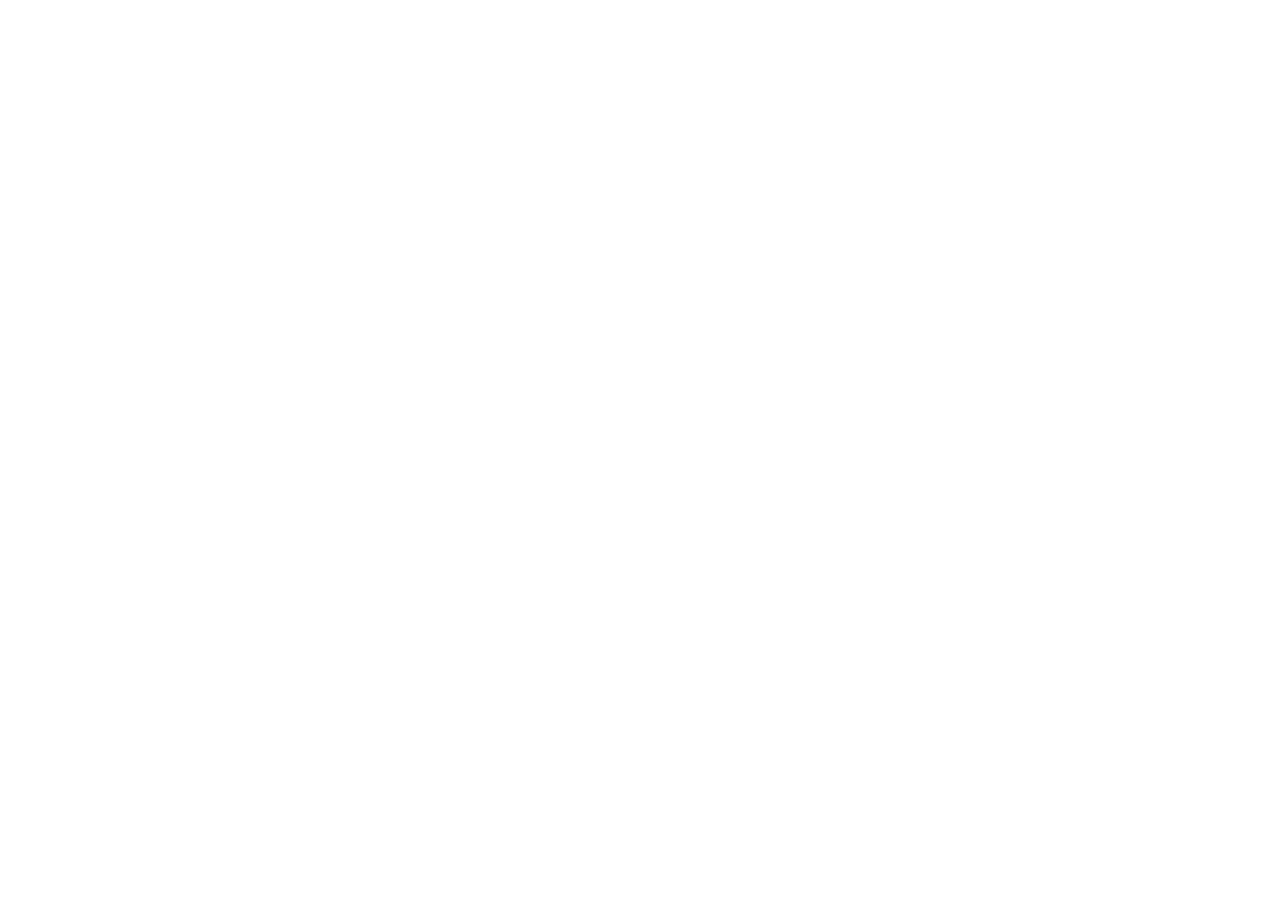
==== second-page.html @ 707745b4 "initial commithfkhgfkgfk" ====
<!DOCTYPE html>
<html lang="en">
<head>
    <meta charset="UTF-8">
    <meta http-equiv="X-UA-Compatible" content="IE=edge">
    <meta name="viewport" content="width=device-width, initial-scale=1.0">
    <title>Second-page</title>
    <link rel="icon" href="/img/favicon.png">
    <link rel="preconnect" href="https://fonts.googleapis.com">
    <link rel="preconnect" href="https://fonts.gstatic.com" crossorigin>
    <link href="https://fonts.googleapis.com/css2?family=Raleway:wght@700&family=Roboto:wght@400;500;700;900&display=swap"
        rel="stylesheet">
    <link rel="stylesheet" href="https://cdnjs.cloudflare.com/ajax/libs/modern-normalize/1.1.0/modern-normalize.min.css">
    <link rel="stylesheet" href="./css/second-page.min.css">
</head>
<body>
    
</body>
</html>
---- css/second-page.min.css ----
/* No CSS *//*# sourceMappingURL=second-page.min.css.map */
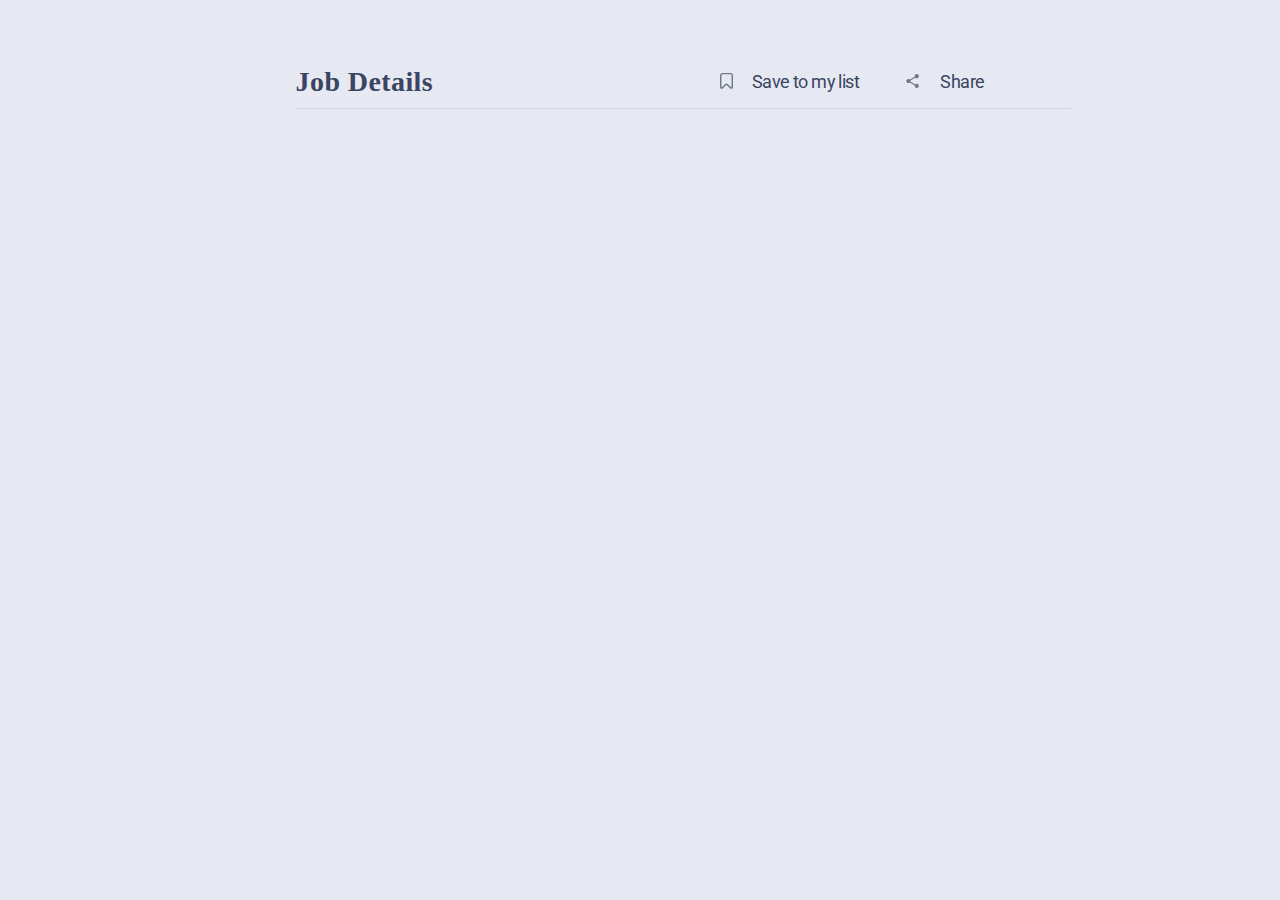
==== commit ea82f9f1: "nbchfjfjhf" ====
--- a/second-page.html
+++ b/second-page.html
@@ -11,9 +11,35 @@
     <link href="https://fonts.googleapis.com/css2?family=Raleway:wght@700&family=Roboto:wght@400;500;700;900&display=swap"
         rel="stylesheet">
     <link rel="stylesheet" href="https://cdnjs.cloudflare.com/ajax/libs/modern-normalize/1.1.0/modern-normalize.min.css">
-    <link rel="stylesheet" href="./css/second-page.min.css">
+    <link rel="stylesheet" href="./css/main.min.css">
 </head>
 <body>
-    
+    <header class="header">
+         <h1 class="header__title">Job Details</h1>
+
+         <div class="save-info__thumb">
+             <div class="save-info__flag--icon">
+                <svg class="logo-location__icon">
+                    <use href="./img/symbol-defs.svg#icon-flag"></use>
+                </svg>
+             </div>
+             <p class="save-info__text">Save to my list</p>
+             <div class="save-info__share--icon">
+                <svg class="logo-location__icon">
+                    <use href="./img/symbol-defs.svg#icon-Shape-icon"></use>
+                </svg>
+             </div>
+             <p class="save-info__share--text">Share</p>
+         </div>
+
+    </header>
+
+    <main>
+
+    </main>
+
+    <footer>
+
+    </footer>
 </body>
 </html>--- a/css/main.min.css
+++ b/css/main.min.css
@@ -0,0 +1,2 @@
+html{scroll-behavior:smooth}*,*::before,*::after{-webkit-box-sizing:border-box;box-sizing:border-box}a{text-decoration:none}a,p,h1,h2,h3,h4,ul,li{margin:0;padding:0}ul{list-style:none}body{width:100%;height:100%;background:#E6E9F2;padding:9px;margin:0;overflow:scroll}.main{display:-webkit-box;display:-ms-flexbox;display:flex;-webkit-box-orient:vertical;-webkit-box-direction:normal;-ms-flex-direction:column;flex-direction:column;-webkit-box-align:center;-ms-flex-align:center;align-items:center;margin:0 auto}.main-thumb{display:-webkit-box;display:-ms-flexbox;display:flex;position:relative;background:#EFF0F5;border-radius:8px;min-width:1400px;height:100%;padding-left:16px;padding-right:16px;margin-right:0;margin-bottom:8px;-webkit-box-shadow:0px 1px 3px rgba(0,0,0,0.12),0px 1px 1px rgba(0,0,0,0.14),0px 2px 1px rgba(0,0,0,0.2);box-shadow:0px 1px 3px rgba(0,0,0,0.12),0px 1px 1px rgba(0,0,0,0.14),0px 2px 1px rgba(0,0,0,0.2);cursor:pointer}.main-thumb:hover,.main-thumb:focus{-webkit-box-shadow:0px 1px 1px rgba(0,0,0,0.12),0px 4px 4px rgba(0,0,0,0.06),1px 4px 6px rgba(0,0,0,0.16);box-shadow:0px 1px 1px rgba(0,0,0,0.12),0px 4px 4px rgba(0,0,0,0.06),1px 4px 6px rgba(0,0,0,0.16)}.main-thumb__link{width:100%}.heading{font-family:'Proxima Nova';font-style:normal;font-weight:700;font-size:20px;line-height:1.25;letter-spacing:-0.625px;color:#3A4562;margin-left:85px;padding-top:24px;margin-bottom:5px}.main-text{display:-webkit-box;display:-ms-flexbox;display:flex;-ms-flex-wrap:wrap;flex-wrap:wrap;font-family:'Proxima Nova';font-style:normal;font-weight:400;font-size:16px;line-height:1.56;letter-spacing:0.23619px;color:#878D9D;margin-left:85px;margin-bottom:7px}.location{font-family:'Proxima Nova';font-style:normal;font-weight:400;font-size:16px;line-height:1.56;letter-spacing:0.23619px;color:#878D9D;margin-left:106px;padding-bottom:24px}.rank{position:absolute;top:17px;left:101px;display:-webkit-box;display:-ms-flexbox;display:flex;gap:1px}.post-info{position:absolute;top:110px;right:16px;font-family:'Proxima Nova';font-style:normal;font-weight:300;font-size:14px;line-height:1.21;text-align:right;letter-spacing:0.206667px;color:#878D9D}.logo{position:absolute;width:85px;height:85px;left:16px;top:45px}.hospital{border-radius:50%}.stars{position:relative;width:19px;height:19px}.star__icon{position:absolute;width:19px;height:19px;left:1000px;top:50px}.logo-location{left:101px;bottom:33px;position:absolute;width:13px;height:18px}.logo-location__icon{width:13px;height:18px}.flag{position:absolute;border:brown;width:16px;height:20px;left:1370px;top:24px}.footer-conteiner{display:-webkit-box;display:-ms-flexbox;display:flex;-webkit-box-align:center;-ms-flex-align:center;align-items:center;-webkit-box-pack:center;-ms-flex-pack:center;justify-content:center}.footer-thumb{display:-webkit-box;display:-ms-flexbox;display:flex;-webkit-box-align:center;-ms-flex-align:center;align-items:center;position:relative;-webkit-box-pack:center;-ms-flex-pack:center;justify-content:center;gap:30px;width:515px;height:auto;background-color:#fff;border-radius:8px;padding:15px;margin-top:26px;margin-bottom:8px;-webkit-box-shadow:0px 1px 3px rgba(0,0,0,0.12),0px 1px 1px rgba(0,0,0,0.14),0px 2px 1px rgba(0,0,0,0.2);box-shadow:0px 1px 3px rgba(0,0,0,0.12),0px 1px 1px rgba(0,0,0,0.14),0px 2px 1px rgba(0,0,0,0.2)}.footer-thumb:hover,.footer-thumb:focus{-webkit-box-shadow:0px 1px 1px rgba(0,0,0,0.12),0px 4px 4px rgba(0,0,0,0.06),1px 4px 6px rgba(0,0,0,0.16);box-shadow:0px 1px 1px rgba(0,0,0,0.12),0px 4px 4px rgba(0,0,0,0.06),1px 4px 6px rgba(0,0,0,0.16)}.footer-thumb::after{position:absolute;content:"";height:24px;width:1px;bottom:10px;left:68px;border:1px solid rgba(56,65,93,0.0513276)}.footer-thumb::before{position:absolute;content:"";height:24px;width:1px;bottom:10px;left:445px;border:1px solid rgba(56,65,93,0.0513276)}.footer-thumb__link{font-family:'Proxima Nova', serif;font-style:normal;font-weight:700;font-size:16px;cursor:pointer;line-height:1.18;letter-spacing:1.33333px;color:rgba(56,65,93,0.602109)}.dots{position:relative;height:10px;width:14px}.footer-thumb__link--dots{position:absolute;top:4px;left:-2px;height:10px;width:24px;cursor:pointer}.current{color:#55699E}.current::after{position:absolute;content:"";height:0.5px;width:24px;border:2px solid;left:160px;bottom:0;color:#55699E;background-color:#55699E}.footer-conteiner__left-arrow{position:relative;width:18px;height:19px;margin-top:27px;margin-left:-50px;cursor:pointer}.footer-conteiner__left-arrow::after{position:absolute;content:'';width:13px;height:13px;border:4px solid #7D859C;border-top:transparent;border-right:transparent;-webkit-transform:rotate(45deg);transform:rotate(45deg);left:45px;z-index:1}.footer-conteiner__right-arrow{position:relative;width:18px;height:19px;margin-left:-40px;margin-top:27px;cursor:pointer}.footer-conteiner__right-arrow::after{position:absolute;content:'';width:13px;height:13px;border:4px solid #7D859C;border-bottom:transparent;border-left:transparent;-webkit-transform:rotate(45deg);transform:rotate(45deg)}.header{display:-webkit-box;display:-ms-flexbox;display:flex;-webkit-box-pack:space-evenly;-ms-flex-pack:space-evenly;justify-content:space-evenly;-webkit-box-orient:horizontal;-webkit-box-direction:normal;-ms-flex-direction:row;flex-direction:row;margin-top:56px}.header__title{position:relative;display:-webkit-box;display:-ms-flexbox;display:flex;font-family:'Proxima Nova';font-style:normal;font-weight:700;font-size:28px;line-height:34px;letter-spacing:0.413333px;color:#3A4562}.header__title::after{position:absolute;content:'';min-width:775px;height:1px;bottom:-10px;background:#3A4562;opacity:0.13;left:0}.save-info__thumb{display:-webkit-box;display:-ms-flexbox;display:flex;-webkit-box-align:center;-ms-flex-align:center;align-items:center;-webkit-box-pack:end;-ms-flex-pack:end;justify-content:end;gap:16px}.save-info__flag--icon{display:-webkit-box;display:-ms-flexbox;display:flex;-webkit-box-align:baseline;-ms-flex-align:baseline;align-items:baseline;width:16px;height:20px}.save-info__text{display:-webkit-box;display:-ms-flexbox;display:flex;font-family:'Roboto';font-style:normal;font-weight:400;font-size:18px;line-height:1.33;letter-spacing:-0.5625px;color:#3A4562;margin-right:31px}.save-info__share--icon{width:18px;height:20px}.save-info__share--text{display:-webkit-box;display:-ms-flexbox;display:flex;font-family:'Roboto';font-style:normal;font-weight:400;font-size:18px;line-height:1.33;letter-spacing:-0.5625px;color:#3A4562}
+/*# sourceMappingURL=main.min.css.map */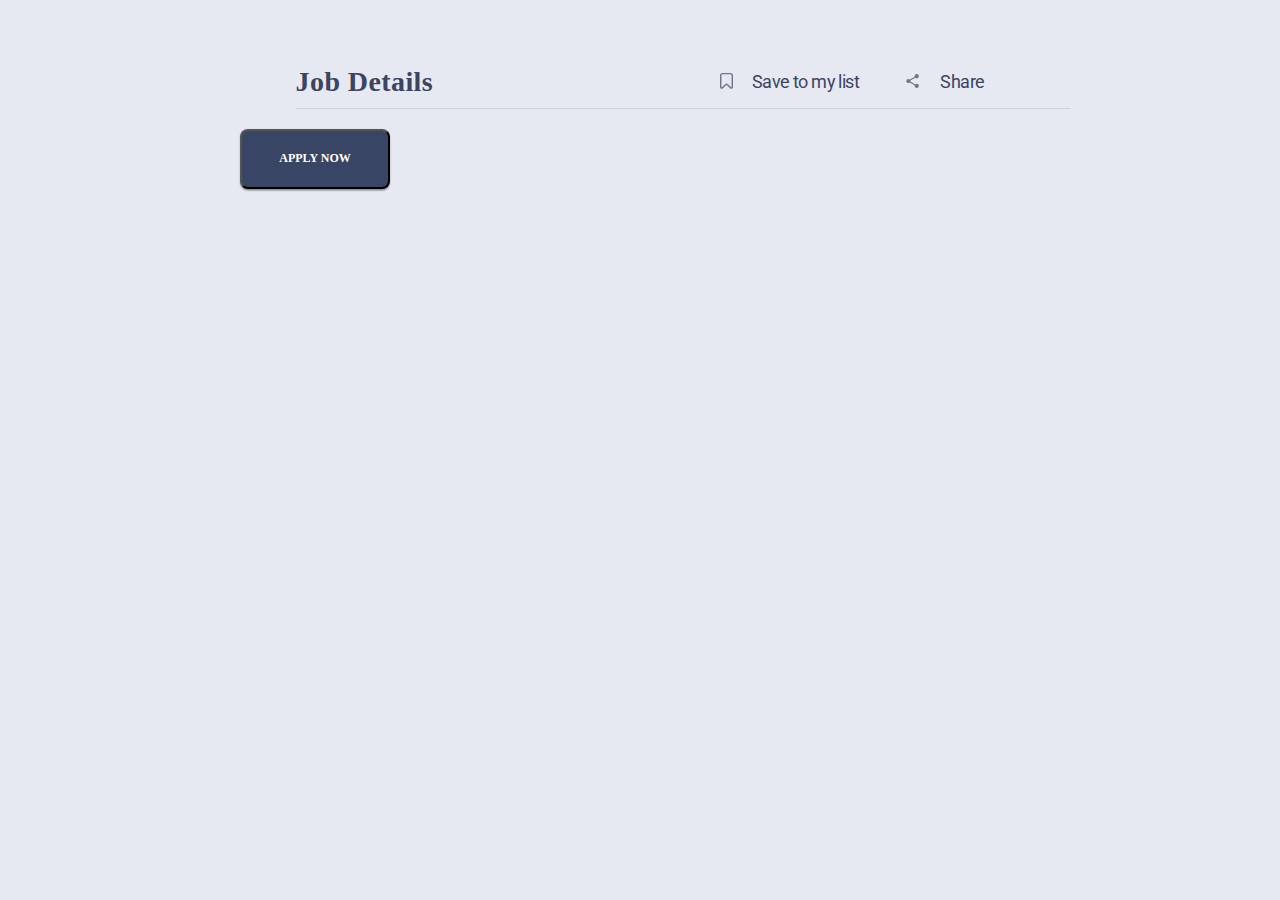
==== commit f1a58ab4: "nbchfjfjhfmhjgh" ====
--- a/second-page.html
+++ b/second-page.html
@@ -35,7 +35,9 @@
     </header>
 
     <main>
-
+            <div class="button-conteiner">
+                <button class="submit-button" type="submit"><span class="button-text">Apply now</span></button>
+            </div>
     </main>
 
     <footer>
--- a/css/main.min.css
+++ b/css/main.min.css
@@ -1,2 +1,2 @@
-html{scroll-behavior:smooth}*,*::before,*::after{-webkit-box-sizing:border-box;box-sizing:border-box}a{text-decoration:none}a,p,h1,h2,h3,h4,ul,li{margin:0;padding:0}ul{list-style:none}body{width:100%;height:100%;background:#E6E9F2;padding:9px;margin:0;overflow:scroll}.main{display:-webkit-box;display:-ms-flexbox;display:flex;-webkit-box-orient:vertical;-webkit-box-direction:normal;-ms-flex-direction:column;flex-direction:column;-webkit-box-align:center;-ms-flex-align:center;align-items:center;margin:0 auto}.main-thumb{display:-webkit-box;display:-ms-flexbox;display:flex;position:relative;background:#EFF0F5;border-radius:8px;min-width:1400px;height:100%;padding-left:16px;padding-right:16px;margin-right:0;margin-bottom:8px;-webkit-box-shadow:0px 1px 3px rgba(0,0,0,0.12),0px 1px 1px rgba(0,0,0,0.14),0px 2px 1px rgba(0,0,0,0.2);box-shadow:0px 1px 3px rgba(0,0,0,0.12),0px 1px 1px rgba(0,0,0,0.14),0px 2px 1px rgba(0,0,0,0.2);cursor:pointer}.main-thumb:hover,.main-thumb:focus{-webkit-box-shadow:0px 1px 1px rgba(0,0,0,0.12),0px 4px 4px rgba(0,0,0,0.06),1px 4px 6px rgba(0,0,0,0.16);box-shadow:0px 1px 1px rgba(0,0,0,0.12),0px 4px 4px rgba(0,0,0,0.06),1px 4px 6px rgba(0,0,0,0.16)}.main-thumb__link{width:100%}.heading{font-family:'Proxima Nova';font-style:normal;font-weight:700;font-size:20px;line-height:1.25;letter-spacing:-0.625px;color:#3A4562;margin-left:85px;padding-top:24px;margin-bottom:5px}.main-text{display:-webkit-box;display:-ms-flexbox;display:flex;-ms-flex-wrap:wrap;flex-wrap:wrap;font-family:'Proxima Nova';font-style:normal;font-weight:400;font-size:16px;line-height:1.56;letter-spacing:0.23619px;color:#878D9D;margin-left:85px;margin-bottom:7px}.location{font-family:'Proxima Nova';font-style:normal;font-weight:400;font-size:16px;line-height:1.56;letter-spacing:0.23619px;color:#878D9D;margin-left:106px;padding-bottom:24px}.rank{position:absolute;top:17px;left:101px;display:-webkit-box;display:-ms-flexbox;display:flex;gap:1px}.post-info{position:absolute;top:110px;right:16px;font-family:'Proxima Nova';font-style:normal;font-weight:300;font-size:14px;line-height:1.21;text-align:right;letter-spacing:0.206667px;color:#878D9D}.logo{position:absolute;width:85px;height:85px;left:16px;top:45px}.hospital{border-radius:50%}.stars{position:relative;width:19px;height:19px}.star__icon{position:absolute;width:19px;height:19px;left:1000px;top:50px}.logo-location{left:101px;bottom:33px;position:absolute;width:13px;height:18px}.logo-location__icon{width:13px;height:18px}.flag{position:absolute;border:brown;width:16px;height:20px;left:1370px;top:24px}.footer-conteiner{display:-webkit-box;display:-ms-flexbox;display:flex;-webkit-box-align:center;-ms-flex-align:center;align-items:center;-webkit-box-pack:center;-ms-flex-pack:center;justify-content:center}.footer-thumb{display:-webkit-box;display:-ms-flexbox;display:flex;-webkit-box-align:center;-ms-flex-align:center;align-items:center;position:relative;-webkit-box-pack:center;-ms-flex-pack:center;justify-content:center;gap:30px;width:515px;height:auto;background-color:#fff;border-radius:8px;padding:15px;margin-top:26px;margin-bottom:8px;-webkit-box-shadow:0px 1px 3px rgba(0,0,0,0.12),0px 1px 1px rgba(0,0,0,0.14),0px 2px 1px rgba(0,0,0,0.2);box-shadow:0px 1px 3px rgba(0,0,0,0.12),0px 1px 1px rgba(0,0,0,0.14),0px 2px 1px rgba(0,0,0,0.2)}.footer-thumb:hover,.footer-thumb:focus{-webkit-box-shadow:0px 1px 1px rgba(0,0,0,0.12),0px 4px 4px rgba(0,0,0,0.06),1px 4px 6px rgba(0,0,0,0.16);box-shadow:0px 1px 1px rgba(0,0,0,0.12),0px 4px 4px rgba(0,0,0,0.06),1px 4px 6px rgba(0,0,0,0.16)}.footer-thumb::after{position:absolute;content:"";height:24px;width:1px;bottom:10px;left:68px;border:1px solid rgba(56,65,93,0.0513276)}.footer-thumb::before{position:absolute;content:"";height:24px;width:1px;bottom:10px;left:445px;border:1px solid rgba(56,65,93,0.0513276)}.footer-thumb__link{font-family:'Proxima Nova', serif;font-style:normal;font-weight:700;font-size:16px;cursor:pointer;line-height:1.18;letter-spacing:1.33333px;color:rgba(56,65,93,0.602109)}.dots{position:relative;height:10px;width:14px}.footer-thumb__link--dots{position:absolute;top:4px;left:-2px;height:10px;width:24px;cursor:pointer}.current{color:#55699E}.current::after{position:absolute;content:"";height:0.5px;width:24px;border:2px solid;left:160px;bottom:0;color:#55699E;background-color:#55699E}.footer-conteiner__left-arrow{position:relative;width:18px;height:19px;margin-top:27px;margin-left:-50px;cursor:pointer}.footer-conteiner__left-arrow::after{position:absolute;content:'';width:13px;height:13px;border:4px solid #7D859C;border-top:transparent;border-right:transparent;-webkit-transform:rotate(45deg);transform:rotate(45deg);left:45px;z-index:1}.footer-conteiner__right-arrow{position:relative;width:18px;height:19px;margin-left:-40px;margin-top:27px;cursor:pointer}.footer-conteiner__right-arrow::after{position:absolute;content:'';width:13px;height:13px;border:4px solid #7D859C;border-bottom:transparent;border-left:transparent;-webkit-transform:rotate(45deg);transform:rotate(45deg)}.header{display:-webkit-box;display:-ms-flexbox;display:flex;-webkit-box-pack:space-evenly;-ms-flex-pack:space-evenly;justify-content:space-evenly;-webkit-box-orient:horizontal;-webkit-box-direction:normal;-ms-flex-direction:row;flex-direction:row;margin-top:56px}.header__title{position:relative;display:-webkit-box;display:-ms-flexbox;display:flex;font-family:'Proxima Nova';font-style:normal;font-weight:700;font-size:28px;line-height:34px;letter-spacing:0.413333px;color:#3A4562}.header__title::after{position:absolute;content:'';min-width:775px;height:1px;bottom:-10px;background:#3A4562;opacity:0.13;left:0}.save-info__thumb{display:-webkit-box;display:-ms-flexbox;display:flex;-webkit-box-align:center;-ms-flex-align:center;align-items:center;-webkit-box-pack:end;-ms-flex-pack:end;justify-content:end;gap:16px}.save-info__flag--icon{display:-webkit-box;display:-ms-flexbox;display:flex;-webkit-box-align:baseline;-ms-flex-align:baseline;align-items:baseline;width:16px;height:20px}.save-info__text{display:-webkit-box;display:-ms-flexbox;display:flex;font-family:'Roboto';font-style:normal;font-weight:400;font-size:18px;line-height:1.33;letter-spacing:-0.5625px;color:#3A4562;margin-right:31px}.save-info__share--icon{width:18px;height:20px}.save-info__share--text{display:-webkit-box;display:-ms-flexbox;display:flex;font-family:'Roboto';font-style:normal;font-weight:400;font-size:18px;line-height:1.33;letter-spacing:-0.5625px;color:#3A4562}
+html{scroll-behavior:smooth}*,*::before,*::after{-webkit-box-sizing:border-box;box-sizing:border-box}a{text-decoration:none}a,p,h1,h2,h3,h4,ul,li{margin:0;padding:0}ul{list-style:none}body{width:100%;height:100%;background:#E6E9F2;padding:9px;margin:0;overflow:scroll}.main{display:-webkit-box;display:-ms-flexbox;display:flex;-webkit-box-orient:vertical;-webkit-box-direction:normal;-ms-flex-direction:column;flex-direction:column;-webkit-box-align:center;-ms-flex-align:center;align-items:center;margin:0 auto}.main-thumb{display:-webkit-box;display:-ms-flexbox;display:flex;position:relative;background:#EFF0F5;border-radius:8px;min-width:1400px;height:100%;padding-left:16px;padding-right:16px;margin-right:0;margin-bottom:8px;-webkit-box-shadow:0px 1px 3px rgba(0,0,0,0.12),0px 1px 1px rgba(0,0,0,0.14),0px 2px 1px rgba(0,0,0,0.2);box-shadow:0px 1px 3px rgba(0,0,0,0.12),0px 1px 1px rgba(0,0,0,0.14),0px 2px 1px rgba(0,0,0,0.2);cursor:pointer}.main-thumb:hover,.main-thumb:focus{-webkit-box-shadow:0px 1px 1px rgba(0,0,0,0.12),0px 4px 4px rgba(0,0,0,0.06),1px 4px 6px rgba(0,0,0,0.16);box-shadow:0px 1px 1px rgba(0,0,0,0.12),0px 4px 4px rgba(0,0,0,0.06),1px 4px 6px rgba(0,0,0,0.16)}.main-thumb__link{width:100%}.heading{font-family:'Proxima Nova';font-style:normal;font-weight:700;font-size:20px;line-height:1.25;letter-spacing:-0.625px;color:#3A4562;margin-left:85px;padding-top:24px;margin-bottom:5px}.main-text{display:-webkit-box;display:-ms-flexbox;display:flex;-ms-flex-wrap:wrap;flex-wrap:wrap;font-family:'Proxima Nova';font-style:normal;font-weight:400;font-size:16px;line-height:1.56;letter-spacing:0.23619px;color:#878D9D;margin-left:85px;margin-bottom:7px}.location{font-family:'Proxima Nova';font-style:normal;font-weight:400;font-size:16px;line-height:1.56;letter-spacing:0.23619px;color:#878D9D;margin-left:106px;padding-bottom:24px}.rank{position:absolute;top:17px;left:101px;display:-webkit-box;display:-ms-flexbox;display:flex;gap:1px}.post-info{position:absolute;top:110px;right:16px;font-family:'Proxima Nova';font-style:normal;font-weight:300;font-size:14px;line-height:1.21;text-align:right;letter-spacing:0.206667px;color:#878D9D}.logo{position:absolute;width:85px;height:85px;left:16px;top:45px}.hospital{border-radius:50%}.stars{position:relative;width:19px;height:19px}.star__icon{position:absolute;width:19px;height:19px;left:1000px;top:50px}.logo-location{left:101px;bottom:33px;position:absolute;width:13px;height:18px}.logo-location__icon{width:13px;height:18px}.flag{position:absolute;border:brown;width:16px;height:20px;left:1370px;top:24px}.footer-conteiner{display:-webkit-box;display:-ms-flexbox;display:flex;-webkit-box-align:center;-ms-flex-align:center;align-items:center;-webkit-box-pack:center;-ms-flex-pack:center;justify-content:center}.footer-thumb{display:-webkit-box;display:-ms-flexbox;display:flex;-webkit-box-align:center;-ms-flex-align:center;align-items:center;position:relative;-webkit-box-pack:center;-ms-flex-pack:center;justify-content:center;gap:30px;width:515px;height:auto;background-color:#fff;border-radius:8px;padding:15px;margin-top:26px;margin-bottom:8px;-webkit-box-shadow:0px 1px 3px rgba(0,0,0,0.12),0px 1px 1px rgba(0,0,0,0.14),0px 2px 1px rgba(0,0,0,0.2);box-shadow:0px 1px 3px rgba(0,0,0,0.12),0px 1px 1px rgba(0,0,0,0.14),0px 2px 1px rgba(0,0,0,0.2)}.footer-thumb:hover,.footer-thumb:focus{-webkit-box-shadow:0px 1px 1px rgba(0,0,0,0.12),0px 4px 4px rgba(0,0,0,0.06),1px 4px 6px rgba(0,0,0,0.16);box-shadow:0px 1px 1px rgba(0,0,0,0.12),0px 4px 4px rgba(0,0,0,0.06),1px 4px 6px rgba(0,0,0,0.16)}.footer-thumb::after{position:absolute;content:"";height:24px;width:1px;bottom:10px;left:68px;border:1px solid rgba(56,65,93,0.0513276)}.footer-thumb::before{position:absolute;content:"";height:24px;width:1px;bottom:10px;left:445px;border:1px solid rgba(56,65,93,0.0513276)}.footer-thumb__link{font-family:'Proxima Nova', serif;font-style:normal;font-weight:700;font-size:16px;cursor:pointer;line-height:1.18;letter-spacing:1.33333px;color:rgba(56,65,93,0.602109)}.dots{position:relative;height:10px;width:14px}.footer-thumb__link--dots{position:absolute;top:4px;left:-2px;height:10px;width:24px;cursor:pointer}.current{color:#55699E}.current::after{position:absolute;content:"";height:0.5px;width:24px;border:2px solid;left:160px;bottom:0;color:#55699E;background-color:#55699E}.footer-conteiner__left-arrow{position:relative;width:18px;height:19px;margin-top:27px;margin-left:-50px;cursor:pointer}.footer-conteiner__left-arrow::after{position:absolute;content:'';width:13px;height:13px;border:4px solid #7D859C;border-top:transparent;border-right:transparent;-webkit-transform:rotate(45deg);transform:rotate(45deg);left:45px;z-index:1}.footer-conteiner__right-arrow{position:relative;width:18px;height:19px;margin-left:-40px;margin-top:27px;cursor:pointer}.footer-conteiner__right-arrow::after{position:absolute;content:'';width:13px;height:13px;border:4px solid #7D859C;border-bottom:transparent;border-left:transparent;-webkit-transform:rotate(45deg);transform:rotate(45deg)}.header{display:-webkit-box;display:-ms-flexbox;display:flex;-webkit-box-pack:space-evenly;-ms-flex-pack:space-evenly;justify-content:space-evenly;-webkit-box-orient:horizontal;-webkit-box-direction:normal;-ms-flex-direction:row;flex-direction:row;margin-top:56px}.header__title{position:relative;display:-webkit-box;display:-ms-flexbox;display:flex;font-family:'Proxima Nova';font-style:normal;font-weight:700;font-size:28px;line-height:34px;letter-spacing:0.413333px;color:#3A4562}.header__title::after{position:absolute;content:'';min-width:775px;height:1px;bottom:-10px;background:#3A4562;opacity:0.13;left:0}.save-info__thumb{display:-webkit-box;display:-ms-flexbox;display:flex;-webkit-box-align:center;-ms-flex-align:center;align-items:center;-webkit-box-pack:end;-ms-flex-pack:end;justify-content:end;gap:16px}.save-info__flag--icon{display:-webkit-box;display:-ms-flexbox;display:flex;-webkit-box-align:baseline;-ms-flex-align:baseline;align-items:baseline;width:16px;height:20px}.save-info__text{display:-webkit-box;display:-ms-flexbox;display:flex;font-family:'Roboto';font-style:normal;font-weight:400;font-size:18px;line-height:1.33;letter-spacing:-0.5625px;color:#3A4562;margin-right:31px}.save-info__share--icon{width:18px;height:20px}.save-info__share--text{display:-webkit-box;display:-ms-flexbox;display:flex;font-family:'Roboto';font-style:normal;font-weight:400;font-size:18px;line-height:1.33;letter-spacing:-0.5625px;color:#3A4562}.submit-button{display:-webkit-box;display:-ms-flexbox;display:flex;-webkit-box-align:center;-ms-flex-align:center;align-items:center;-webkit-box-pack:center;-ms-flex-pack:center;justify-content:center;background:#384564;border-radius:8px;width:150px;height:60px;cursor:pointer;-webkit-box-shadow:0px 1px 3px rgba(0,0,0,0.12),0px 1px 1px rgba(0,0,0,0.14),0px 2px 1px rgba(0,0,0,0.2);box-shadow:0px 1px 3px rgba(0,0,0,0.12),0px 1px 1px rgba(0,0,0,0.14),0px 2px 1px rgba(0,0,0,0.2)}.submit-button:focus,.submit-button:hover{-webkit-box-shadow:0px 1px 1px rgba(0,0,0,0.12),0px 4px 4px rgba(0,0,0,0.06),1px 4px 6px rgba(0,0,0,0.16);box-shadow:0px 1px 1px rgba(0,0,0,0.12),0px 4px 4px rgba(0,0,0,0.06),1px 4px 6px rgba(0,0,0,0.16)}.button-text{font-family:'Proxima Nova';font-style:normal;font-weight:600;font-size:12px;line-height:1.33;text-transform:uppercase;color:#FFFFFF}.button-conteiner{display:-webkit-box;display:-ms-flexbox;display:flex;-webkit-box-align:center;-ms-flex-align:center;align-items:center;-webkit-box-pack:center;-ms-flex-pack:center;justify-content:center;margin-left:-650px;margin-top:30px}
 /*# sourceMappingURL=main.min.css.map */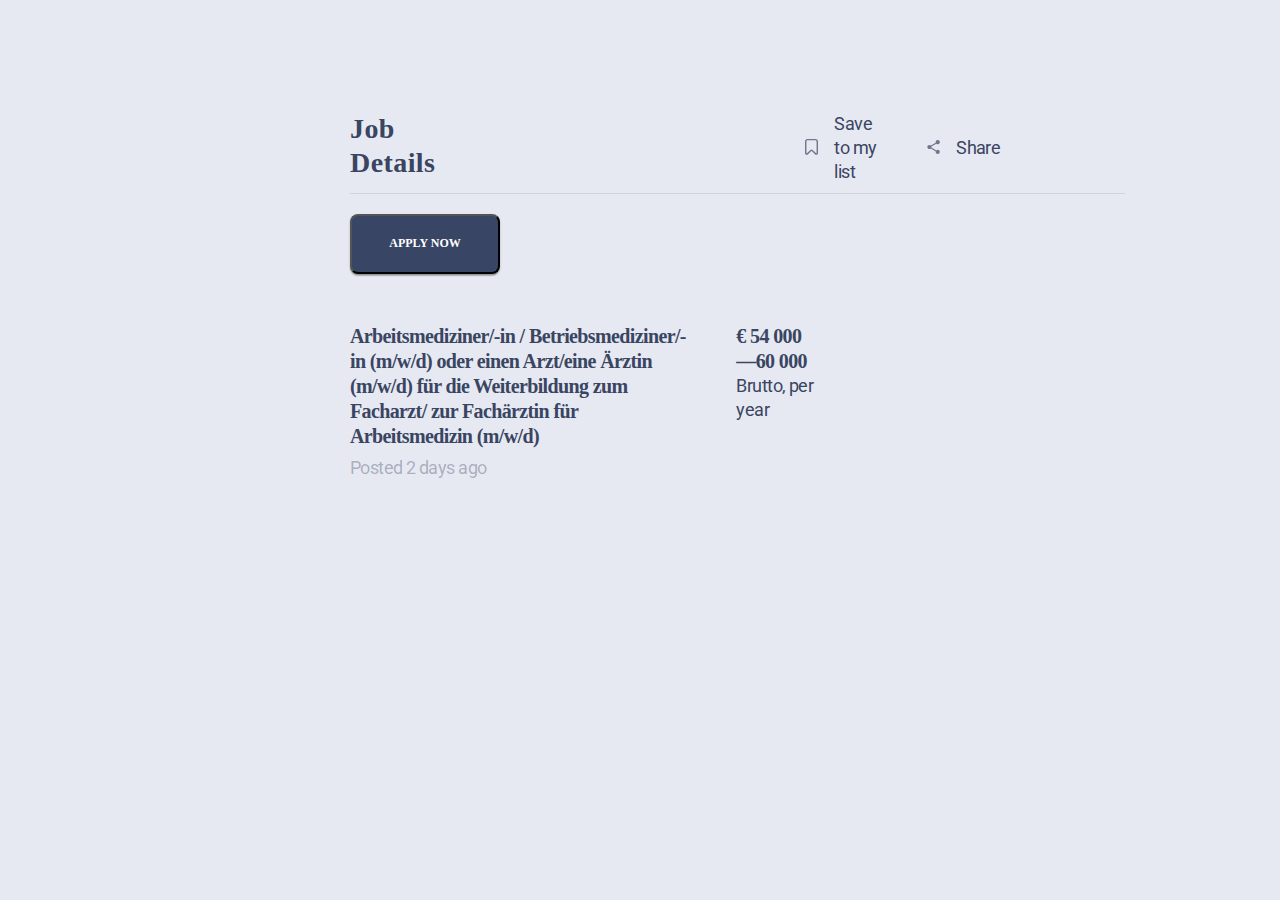
==== commit 3ef897c1: "ksgkjfgjsdgfd" ====
--- a/second-page.html
+++ b/second-page.html
@@ -14,6 +14,7 @@
     <link rel="stylesheet" href="./css/main.min.css">
 </head>
 <body>
+    
     <header class="header">
          <h1 class="header__title">Job Details</h1>
 
@@ -38,10 +39,27 @@
             <div class="button-conteiner">
                 <button class="submit-button" type="submit"><span class="button-text">Apply now</span></button>
             </div>
+
+            <ul class="second-title-thumb">
+                <li class="second-title-thumb__heading">
+                    <h2 class="second-title-thumb__heading--text">
+                         Arbeitsmediziner/-in / Betriebsmediziner/-in
+                         (m/w/d) oder einen Arzt/eine Ärztin (m/w/d)
+                         für die Weiterbildung zum
+                         Facharzt/ zur Fachärztin für Arbeitsmedizin (m/w/d)</h2>
+                </li>
+                <li>
+                    <p class="salary-sum">€ 54 000—60 000</p>
+                    <p class="salary-sum--description">Brutto, per year</p>
+
+                </li>
+            </ul>
+            <p class="post-information">Posted 2 days ago</p>
     </main>
 
     <footer>
 
     </footer>
+    
 </body>
 </html>--- a/css/main.min.css
+++ b/css/main.min.css
@@ -1,2 +1,2 @@
-html{scroll-behavior:smooth}*,*::before,*::after{-webkit-box-sizing:border-box;box-sizing:border-box}a{text-decoration:none}a,p,h1,h2,h3,h4,ul,li{margin:0;padding:0}ul{list-style:none}body{width:100%;height:100%;background:#E6E9F2;padding:9px;margin:0;overflow:scroll}.main{display:-webkit-box;display:-ms-flexbox;display:flex;-webkit-box-orient:vertical;-webkit-box-direction:normal;-ms-flex-direction:column;flex-direction:column;-webkit-box-align:center;-ms-flex-align:center;align-items:center;margin:0 auto}.main-thumb{display:-webkit-box;display:-ms-flexbox;display:flex;position:relative;background:#EFF0F5;border-radius:8px;min-width:1400px;height:100%;padding-left:16px;padding-right:16px;margin-right:0;margin-bottom:8px;-webkit-box-shadow:0px 1px 3px rgba(0,0,0,0.12),0px 1px 1px rgba(0,0,0,0.14),0px 2px 1px rgba(0,0,0,0.2);box-shadow:0px 1px 3px rgba(0,0,0,0.12),0px 1px 1px rgba(0,0,0,0.14),0px 2px 1px rgba(0,0,0,0.2);cursor:pointer}.main-thumb:hover,.main-thumb:focus{-webkit-box-shadow:0px 1px 1px rgba(0,0,0,0.12),0px 4px 4px rgba(0,0,0,0.06),1px 4px 6px rgba(0,0,0,0.16);box-shadow:0px 1px 1px rgba(0,0,0,0.12),0px 4px 4px rgba(0,0,0,0.06),1px 4px 6px rgba(0,0,0,0.16)}.main-thumb__link{width:100%}.heading{font-family:'Proxima Nova';font-style:normal;font-weight:700;font-size:20px;line-height:1.25;letter-spacing:-0.625px;color:#3A4562;margin-left:85px;padding-top:24px;margin-bottom:5px}.main-text{display:-webkit-box;display:-ms-flexbox;display:flex;-ms-flex-wrap:wrap;flex-wrap:wrap;font-family:'Proxima Nova';font-style:normal;font-weight:400;font-size:16px;line-height:1.56;letter-spacing:0.23619px;color:#878D9D;margin-left:85px;margin-bottom:7px}.location{font-family:'Proxima Nova';font-style:normal;font-weight:400;font-size:16px;line-height:1.56;letter-spacing:0.23619px;color:#878D9D;margin-left:106px;padding-bottom:24px}.rank{position:absolute;top:17px;left:101px;display:-webkit-box;display:-ms-flexbox;display:flex;gap:1px}.post-info{position:absolute;top:110px;right:16px;font-family:'Proxima Nova';font-style:normal;font-weight:300;font-size:14px;line-height:1.21;text-align:right;letter-spacing:0.206667px;color:#878D9D}.logo{position:absolute;width:85px;height:85px;left:16px;top:45px}.hospital{border-radius:50%}.stars{position:relative;width:19px;height:19px}.star__icon{position:absolute;width:19px;height:19px;left:1000px;top:50px}.logo-location{left:101px;bottom:33px;position:absolute;width:13px;height:18px}.logo-location__icon{width:13px;height:18px}.flag{position:absolute;border:brown;width:16px;height:20px;left:1370px;top:24px}.footer-conteiner{display:-webkit-box;display:-ms-flexbox;display:flex;-webkit-box-align:center;-ms-flex-align:center;align-items:center;-webkit-box-pack:center;-ms-flex-pack:center;justify-content:center}.footer-thumb{display:-webkit-box;display:-ms-flexbox;display:flex;-webkit-box-align:center;-ms-flex-align:center;align-items:center;position:relative;-webkit-box-pack:center;-ms-flex-pack:center;justify-content:center;gap:30px;width:515px;height:auto;background-color:#fff;border-radius:8px;padding:15px;margin-top:26px;margin-bottom:8px;-webkit-box-shadow:0px 1px 3px rgba(0,0,0,0.12),0px 1px 1px rgba(0,0,0,0.14),0px 2px 1px rgba(0,0,0,0.2);box-shadow:0px 1px 3px rgba(0,0,0,0.12),0px 1px 1px rgba(0,0,0,0.14),0px 2px 1px rgba(0,0,0,0.2)}.footer-thumb:hover,.footer-thumb:focus{-webkit-box-shadow:0px 1px 1px rgba(0,0,0,0.12),0px 4px 4px rgba(0,0,0,0.06),1px 4px 6px rgba(0,0,0,0.16);box-shadow:0px 1px 1px rgba(0,0,0,0.12),0px 4px 4px rgba(0,0,0,0.06),1px 4px 6px rgba(0,0,0,0.16)}.footer-thumb::after{position:absolute;content:"";height:24px;width:1px;bottom:10px;left:68px;border:1px solid rgba(56,65,93,0.0513276)}.footer-thumb::before{position:absolute;content:"";height:24px;width:1px;bottom:10px;left:445px;border:1px solid rgba(56,65,93,0.0513276)}.footer-thumb__link{font-family:'Proxima Nova', serif;font-style:normal;font-weight:700;font-size:16px;cursor:pointer;line-height:1.18;letter-spacing:1.33333px;color:rgba(56,65,93,0.602109)}.dots{position:relative;height:10px;width:14px}.footer-thumb__link--dots{position:absolute;top:4px;left:-2px;height:10px;width:24px;cursor:pointer}.current{color:#55699E}.current::after{position:absolute;content:"";height:0.5px;width:24px;border:2px solid;left:160px;bottom:0;color:#55699E;background-color:#55699E}.footer-conteiner__left-arrow{position:relative;width:18px;height:19px;margin-top:27px;margin-left:-50px;cursor:pointer}.footer-conteiner__left-arrow::after{position:absolute;content:'';width:13px;height:13px;border:4px solid #7D859C;border-top:transparent;border-right:transparent;-webkit-transform:rotate(45deg);transform:rotate(45deg);left:45px;z-index:1}.footer-conteiner__right-arrow{position:relative;width:18px;height:19px;margin-left:-40px;margin-top:27px;cursor:pointer}.footer-conteiner__right-arrow::after{position:absolute;content:'';width:13px;height:13px;border:4px solid #7D859C;border-bottom:transparent;border-left:transparent;-webkit-transform:rotate(45deg);transform:rotate(45deg)}.header{display:-webkit-box;display:-ms-flexbox;display:flex;-webkit-box-pack:space-evenly;-ms-flex-pack:space-evenly;justify-content:space-evenly;-webkit-box-orient:horizontal;-webkit-box-direction:normal;-ms-flex-direction:row;flex-direction:row;margin-top:56px}.header__title{position:relative;display:-webkit-box;display:-ms-flexbox;display:flex;font-family:'Proxima Nova';font-style:normal;font-weight:700;font-size:28px;line-height:34px;letter-spacing:0.413333px;color:#3A4562}.header__title::after{position:absolute;content:'';min-width:775px;height:1px;bottom:-10px;background:#3A4562;opacity:0.13;left:0}.save-info__thumb{display:-webkit-box;display:-ms-flexbox;display:flex;-webkit-box-align:center;-ms-flex-align:center;align-items:center;-webkit-box-pack:end;-ms-flex-pack:end;justify-content:end;gap:16px}.save-info__flag--icon{display:-webkit-box;display:-ms-flexbox;display:flex;-webkit-box-align:baseline;-ms-flex-align:baseline;align-items:baseline;width:16px;height:20px}.save-info__text{display:-webkit-box;display:-ms-flexbox;display:flex;font-family:'Roboto';font-style:normal;font-weight:400;font-size:18px;line-height:1.33;letter-spacing:-0.5625px;color:#3A4562;margin-right:31px}.save-info__share--icon{width:18px;height:20px}.save-info__share--text{display:-webkit-box;display:-ms-flexbox;display:flex;font-family:'Roboto';font-style:normal;font-weight:400;font-size:18px;line-height:1.33;letter-spacing:-0.5625px;color:#3A4562}.submit-button{display:-webkit-box;display:-ms-flexbox;display:flex;-webkit-box-align:center;-ms-flex-align:center;align-items:center;-webkit-box-pack:center;-ms-flex-pack:center;justify-content:center;background:#384564;border-radius:8px;width:150px;height:60px;cursor:pointer;-webkit-box-shadow:0px 1px 3px rgba(0,0,0,0.12),0px 1px 1px rgba(0,0,0,0.14),0px 2px 1px rgba(0,0,0,0.2);box-shadow:0px 1px 3px rgba(0,0,0,0.12),0px 1px 1px rgba(0,0,0,0.14),0px 2px 1px rgba(0,0,0,0.2)}.submit-button:focus,.submit-button:hover{-webkit-box-shadow:0px 1px 1px rgba(0,0,0,0.12),0px 4px 4px rgba(0,0,0,0.06),1px 4px 6px rgba(0,0,0,0.16);box-shadow:0px 1px 1px rgba(0,0,0,0.12),0px 4px 4px rgba(0,0,0,0.06),1px 4px 6px rgba(0,0,0,0.16)}.button-text{font-family:'Proxima Nova';font-style:normal;font-weight:600;font-size:12px;line-height:1.33;text-transform:uppercase;color:#FFFFFF}.button-conteiner{display:-webkit-box;display:-ms-flexbox;display:flex;-webkit-box-align:center;-ms-flex-align:center;align-items:center;-webkit-box-pack:center;-ms-flex-pack:center;justify-content:center;margin-left:-650px;margin-top:30px}
+html{scroll-behavior:smooth}*,*::before,*::after{-webkit-box-sizing:border-box;box-sizing:border-box}a{text-decoration:none}a,p,h1,h2,h3,h4,ul,li{margin:0;padding:0}ul{list-style:none}body{width:100%;height:100%;background:#E6E9F2;padding:9px;margin:0;overflow:scroll}.main{display:-webkit-box;display:-ms-flexbox;display:flex;-webkit-box-orient:vertical;-webkit-box-direction:normal;-ms-flex-direction:column;flex-direction:column;-webkit-box-align:center;-ms-flex-align:center;align-items:center;margin:0 auto}.main-thumb{display:-webkit-box;display:-ms-flexbox;display:flex;position:relative;background:#EFF0F5;border-radius:8px;min-width:1400px;height:100%;padding-left:16px;padding-right:16px;margin-right:0;margin-bottom:8px;-webkit-box-shadow:0px 1px 3px rgba(0,0,0,0.12),0px 1px 1px rgba(0,0,0,0.14),0px 2px 1px rgba(0,0,0,0.2);box-shadow:0px 1px 3px rgba(0,0,0,0.12),0px 1px 1px rgba(0,0,0,0.14),0px 2px 1px rgba(0,0,0,0.2);cursor:pointer}.main-thumb:hover,.main-thumb:focus{-webkit-box-shadow:0px 1px 1px rgba(0,0,0,0.12),0px 4px 4px rgba(0,0,0,0.06),1px 4px 6px rgba(0,0,0,0.16);box-shadow:0px 1px 1px rgba(0,0,0,0.12),0px 4px 4px rgba(0,0,0,0.06),1px 4px 6px rgba(0,0,0,0.16)}.main-thumb__link{width:100%}.heading{font-family:'Proxima Nova';font-style:normal;font-weight:700;font-size:20px;line-height:1.25;letter-spacing:-0.625px;color:#3A4562;margin-left:85px;padding-top:24px;margin-bottom:5px}.main-text{display:-webkit-box;display:-ms-flexbox;display:flex;-ms-flex-wrap:wrap;flex-wrap:wrap;font-family:'Proxima Nova';font-style:normal;font-weight:400;font-size:16px;line-height:1.56;letter-spacing:0.23619px;color:#878D9D;margin-left:85px;margin-bottom:7px}.location{font-family:'Proxima Nova';font-style:normal;font-weight:400;font-size:16px;line-height:1.56;letter-spacing:0.23619px;color:#878D9D;margin-left:106px;padding-bottom:24px}.rank{position:absolute;top:17px;left:101px;display:-webkit-box;display:-ms-flexbox;display:flex;gap:1px}.post-info{position:absolute;top:110px;right:16px;font-family:'Proxima Nova';font-style:normal;font-weight:300;font-size:14px;line-height:1.21;text-align:right;letter-spacing:0.206667px;color:#878D9D}.logo{position:absolute;width:85px;height:85px;left:16px;top:45px}.hospital{border-radius:50%}.stars{position:relative;width:19px;height:19px}.star__icon{position:absolute;width:19px;height:19px;left:1000px;top:50px}.logo-location{left:101px;bottom:33px;position:absolute;width:13px;height:18px}.logo-location__icon{width:13px;height:18px}.flag{position:absolute;border:brown;width:16px;height:20px;left:1370px;top:24px}.footer-conteiner{display:-webkit-box;display:-ms-flexbox;display:flex;-webkit-box-align:center;-ms-flex-align:center;align-items:center;-webkit-box-pack:center;-ms-flex-pack:center;justify-content:center}.footer-thumb{display:-webkit-box;display:-ms-flexbox;display:flex;-webkit-box-align:center;-ms-flex-align:center;align-items:center;position:relative;-webkit-box-pack:center;-ms-flex-pack:center;justify-content:center;gap:30px;width:515px;height:auto;background-color:#fff;border-radius:8px;padding:15px;margin-top:26px;margin-bottom:8px;-webkit-box-shadow:0px 1px 3px rgba(0,0,0,0.12),0px 1px 1px rgba(0,0,0,0.14),0px 2px 1px rgba(0,0,0,0.2);box-shadow:0px 1px 3px rgba(0,0,0,0.12),0px 1px 1px rgba(0,0,0,0.14),0px 2px 1px rgba(0,0,0,0.2)}.footer-thumb:hover,.footer-thumb:focus{-webkit-box-shadow:0px 1px 1px rgba(0,0,0,0.12),0px 4px 4px rgba(0,0,0,0.06),1px 4px 6px rgba(0,0,0,0.16);box-shadow:0px 1px 1px rgba(0,0,0,0.12),0px 4px 4px rgba(0,0,0,0.06),1px 4px 6px rgba(0,0,0,0.16)}.footer-thumb::after{position:absolute;content:"";height:24px;width:1px;bottom:10px;left:68px;border:1px solid rgba(56,65,93,0.0513276)}.footer-thumb::before{position:absolute;content:"";height:24px;width:1px;bottom:10px;left:445px;border:1px solid rgba(56,65,93,0.0513276)}.footer-thumb__link{font-family:'Proxima Nova', serif;font-style:normal;font-weight:700;font-size:16px;cursor:pointer;line-height:1.18;letter-spacing:1.33333px;color:rgba(56,65,93,0.602109)}.dots{position:relative;height:10px;width:14px}.footer-thumb__link--dots{position:absolute;top:4px;left:-2px;height:10px;width:24px;cursor:pointer}.current{color:#55699E}.current::after{position:absolute;content:"";height:0.5px;width:24px;border:2px solid;left:160px;bottom:0;color:#55699E;background-color:#55699E}.footer-conteiner__left-arrow{position:relative;width:18px;height:19px;margin-top:27px;margin-left:-50px;cursor:pointer}.footer-conteiner__left-arrow::after{position:absolute;content:'';width:13px;height:13px;border:4px solid #7D859C;border-top:transparent;border-right:transparent;-webkit-transform:rotate(45deg);transform:rotate(45deg);left:45px;z-index:1}.footer-conteiner__right-arrow{position:relative;width:18px;height:19px;margin-left:-40px;margin-top:27px;cursor:pointer}.footer-conteiner__right-arrow::after{position:absolute;content:'';width:13px;height:13px;border:4px solid #7D859C;border-bottom:transparent;border-left:transparent;-webkit-transform:rotate(45deg);transform:rotate(45deg)}html{scroll-behavior:smooth}*,*::before,*::after{-webkit-box-sizing:border-box;box-sizing:border-box}a{text-decoration:none}a,p,h1,h2,h3,h4,ul,li{margin:0;padding:0}ul{list-style:none}body{width:100%;height:100%;background:#E6E9F2;padding-top:56px;padding-left:350px;padding-bottom:162px;padding-right:465px;margin:0;overflow:scroll}.second-title-thumb{display:-webkit-box;display:-ms-flexbox;display:flex;margin-top:50px;gap:50px}.second-title-thumb__heading{font-family:'Proxima Nova';font-style:normal;font-weight:700;font-size:24px;line-height:1.25;letter-spacing:-0.75px;color:#3A4562;width:580px}.second-title-thumb__heading--text{font-family:'Proxima Nova';font-style:normal;font-weight:700;font-size:20px;line-height:1.25;letter-spacing:-0.625px;color:#3A4562}.salary-sum{font-family:'Proxima Nova';font-style:normal;font-weight:700;font-size:20px;line-height:1.25;letter-spacing:-0.625px;color:#3A4562}.salary-sum--description{font-family:'Roboto';font-style:normal;font-weight:400;font-size:18px;line-height:1.33;letter-spacing:-0.5625px;color:#3A4562}.post-information{font-family:'Roboto';font-style:normal;font-weight:400;font-size:18px;line-height:1.33;letter-spacing:-0.5625px;color:rgba(56,65,93,0.355988);margin-top:7px}.header{display:-webkit-box;display:-ms-flexbox;display:flex;-webkit-box-pack:start;-ms-flex-pack:start;justify-content:flex-start;-webkit-box-orient:horizontal;-webkit-box-direction:normal;-ms-flex-direction:row;flex-direction:row;margin-top:56px}.header__title{position:relative;display:-webkit-box;display:-ms-flexbox;display:flex;font-family:'Proxima Nova';font-style:normal;font-weight:700;font-size:28px;line-height:34px;letter-spacing:0.413333px;color:#3A4562;margin-right:370px}.header__title::after{position:absolute;content:'';min-width:775px;height:1px;bottom:-10px;background:#3A4562;opacity:0.13;left:0}.save-info__thumb{display:-webkit-box;display:-ms-flexbox;display:flex;-webkit-box-align:center;-ms-flex-align:center;align-items:center;-webkit-box-pack:end;-ms-flex-pack:end;justify-content:end;gap:16px}.save-info__flag--icon{display:-webkit-box;display:-ms-flexbox;display:flex;-webkit-box-align:baseline;-ms-flex-align:baseline;align-items:baseline;width:16px;height:20px}.save-info__text{display:-webkit-box;display:-ms-flexbox;display:flex;font-family:'Roboto';font-style:normal;font-weight:400;font-size:18px;line-height:1.33;letter-spacing:-0.5625px;color:#3A4562;margin-right:31px}.save-info__share--icon{width:18px;height:20px}.save-info__share--text{display:-webkit-box;display:-ms-flexbox;display:flex;font-family:'Roboto';font-style:normal;font-weight:400;font-size:18px;line-height:1.33;letter-spacing:-0.5625px;color:#3A4562}.submit-button{display:-webkit-box;display:-ms-flexbox;display:flex;-webkit-box-align:center;-ms-flex-align:center;align-items:center;-webkit-box-pack:center;-ms-flex-pack:center;justify-content:center;background:#384564;border-radius:8px;width:150px;height:60px;cursor:pointer;-webkit-box-shadow:0px 1px 3px rgba(0,0,0,0.12),0px 1px 1px rgba(0,0,0,0.14),0px 2px 1px rgba(0,0,0,0.2);box-shadow:0px 1px 3px rgba(0,0,0,0.12),0px 1px 1px rgba(0,0,0,0.14),0px 2px 1px rgba(0,0,0,0.2)}.submit-button:focus,.submit-button:hover{-webkit-box-shadow:0px 1px 1px rgba(0,0,0,0.12),0px 4px 4px rgba(0,0,0,0.06),1px 4px 6px rgba(0,0,0,0.16);box-shadow:0px 1px 1px rgba(0,0,0,0.12),0px 4px 4px rgba(0,0,0,0.06),1px 4px 6px rgba(0,0,0,0.16)}.button-text{font-family:'Proxima Nova';font-style:normal;font-weight:600;font-size:12px;line-height:1.33;text-transform:uppercase;color:#FFFFFF}.button-conteiner{display:-webkit-box;display:-ms-flexbox;display:flex;-webkit-box-align:center;-ms-flex-align:center;align-items:center;-webkit-box-pack:start;-ms-flex-pack:start;justify-content:flex-start;margin-top:30px}
 /*# sourceMappingURL=main.min.css.map */